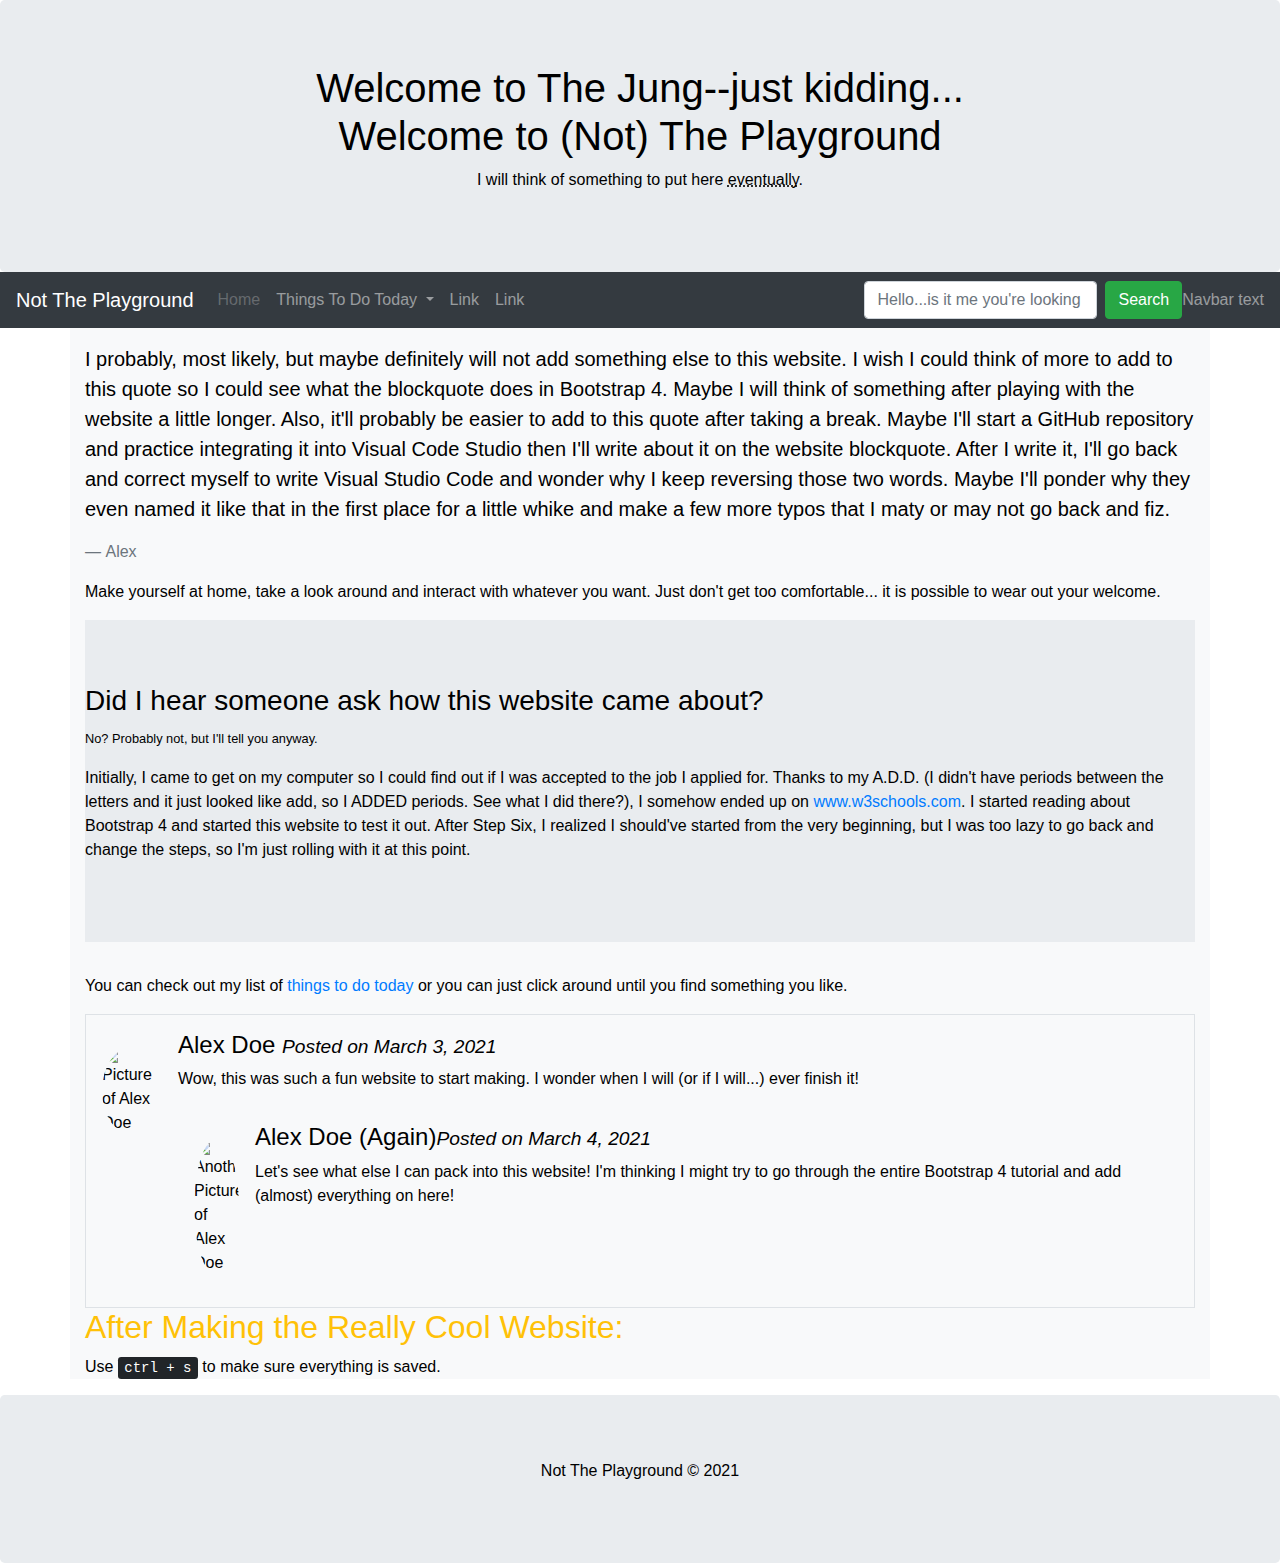
==== index.html @ 43184b0c "030521 - Added Pages" ====
<!--
    Author: Alex Doe
    Date: 03/03/2021
    File Name: template.html
-->

<!DOCTYPE html>
<html lang="en">
<head>
    <title>The Playground</title>

    <meta charset="utf-8">
    <meta name="viewport" content="width=device-width, initial-scale=1">

    <!-- Bootstrap CDN -->
    <link rel="stylesheet" href="https://maxcdn.bootstrapcdn.com/bootstrap/4.5.2/css/bootstrap.min.css">
    <script src="https://ajax.googleapis.com/ajax/libs/jquery/3.5.1/jquery.min.js"></script>
    <script src="https://cdnjs.cloudflare.com/ajax/libs/popper.js/1.16.0/umd/popper.min.js"></script>
    <script src="https://maxcdn.bootstrapcdn.com/bootstrap/4.5.2/js/bootstrap.min.js"></script>

    <!-- Stylesheet for Page -->
    <link rel="stylesheet" href="/css/styles.css">

</head>

<body>

    <div class="jumbotron text-center" style="margin-bottom:0">
        <h1>Welcome to The Jung--just kidding... <br>
            Welcome to (Not) The Playground</h1>
        <p>I will think of something to put here <abbr title="I probably (most likely) will not.">eventually</abbr>.</p> 
    </div>

      
<!-- Navbar -->
<nav class="navbar navbar-expand-sm bg-dark navbar-dark">
    <!-- Nav: Brand -->
    <a class="navbar-brand" href="index.html">Not The Playground</a>
    
    <!-- Navbar: Collapse Button -->
    <button class="navbar-toggler" type="button" data-toggle="collapse" data-target="#collapsibleNavbar">
        <span class="navbar-toggler-icon"></span>
    </button>
    <div class="collapse navbar-collapse" id="collapsibleNavbar">

        <!-- Navbar: links -->
        <ul class="navbar-nav">
        <li class="nav-item">
            <a class="nav-link disabled" href="#" alt="You are here.">Home</a>
        </li> 
        <!-- Dropdown -->
        <li class="nav-item dropdown">
            <a class="nav-link dropdown-toggle" href="/list/todo.html" id="navbardrop" data-toggle="dropdown">
                Things To Do Today
            </a>
            <div class="dropdown-menu">
                <a class="dropdown-item" href="/list/one.html">Step One</a>
                <a class="dropdown-item" href="/list/two.html">Step Two</a>
                <a class="dropdown-item" href="/list/three.html">Step Three</a>
                <a class="dropdown-item" href="/list/four.html">Step Four</a>
                <a class="dropdown-item" href="/list/five.html">Step Five</a>
                <a class="dropdown-item" href="/list/six.html">Step Six</a>
                <a class="dropdown-item" href="/list/seven.html">Step Seven</a>
                <a class="dropdown-item" href="/list/eight.html">Step Eight</a>
                <a class="dropdown-item" href="/list/nine.html">Step Nine</a>
                <a class="dropdown-item" href="/list/ten.html">Step Ten</a>
            </div>
        </li>
        <li class="nav-item">
            <a class="nav-link" href="#">Link</a>
        </li>
        <li class="nav-item">
            <a class="nav-link" href="#">Link</a>
        </li>    
        </ul>
    </div>  

    <!-- Navbar: Search Bar -->
    <form class="form-inline" action="/action_page.php">
        <input class="form-control mr-sm-2" type="text" placeholder="Hello...is it me you're looking for?">
        <button class="btn btn-success" type="submit">Search</button>
      </form>
    <!-- Navbar text-->
    <span class="navbar-text">
        Navbar text
    </span>
</nav>

    <div class="container-lg pt-3 bg-light text-black">
       

        <blockquote class="blockquote">
            <p>I probably, most likely, but maybe definitely will not add something else to this website. I wish I could think of more to add to this quote so I could see what the blockquote does in Bootstrap 4. Maybe I will think of something after playing with the website a little longer. Also, it'll probably be easier to add to this quote after taking a break. Maybe I'll start a GitHub repository and practice integrating it into Visual Code Studio then I'll write about it on the website blockquote. After I write it, I'll go back and correct myself to write Visual Studio Code and wonder why I keep reversing those two words. Maybe I'll ponder why they even named it like that in the first place for a little whike and make a few more typos that I maty or may not go back and fiz.</p>
            <footer class="blockquote-footer">Alex</footer>
        </blockquote>

        <p>Make yourself at home, take a look around and interact with whatever you want. Just don't get too comfortable... it is possible to wear out your welcome.</p>

        <div class="jumbotron jumbotron-fluid">
            <h3>Did I hear someone ask how this website came about?</h3>
            <p><small>No? Probably not, but I'll tell you anyway.</small></p>
            <p>Initially, I came to get on my computer so I could find out if I was accepted to the job I applied for. Thanks to my A.D.D. (I didn't have periods between the letters and it just looked like add, so I ADDED periods. See what I did there?), I somehow ended up on <a href="https://www.w3schools.com">www.w3schools.com</a>. I started reading about Bootstrap 4 and started this website to test it out. After Step Six, I realized I should've started from the very beginning, but I was too lazy to go back and change the steps, so I'm just rolling with it at this point.</p>
        </div>

        <p>You can check out my list of <a href="todo.html">things to do today</a> or you can just click around until you find something you like.</p>

        <div class="media border p-3">
            <img src="img_avatar3.png" alt="Picture of Alex Doe" class="mr-3 mt-3 rounded-circle" style="width:60px;">
            <div class="media-body">
              <h4>Alex Doe <small><i>Posted on March 3, 2021</i></small></h4>
              <p>Wow, this was such a fun website to start making. I wonder when I will (or if I will...) ever finish it!</p>
              <div class="media p-3">
                <img src="img_avatar2.png" alt="Another Picture of Alex Doe" class="mr-3 mt-3 rounded-circle" style="width:45px;">
                <div class="media-body">
                  <h4>Alex Doe (Again)<small><i>Posted on March 4, 2021</i></small></h4>
                  <p>Let's see what else I can pack into this website! I'm thinking I might try to go through the entire Bootstrap 4 tutorial and add (almost) everything on here!</p>
                </div>
              </div> 
            </div>
          </div>

        



        <h2 class="text-warning">After Making the Really Cool Website:</h2>
        <p>Use <kbd>ctrl + s</kbd> to make sure everything is saved.</p>





    </div>

    <!-- Footer -->
    <div class="jumbotron text-center" style="margin-bottom:0">
        <p>Not The Playground &copy; 2021</p>
    </div>
</body>
</html>
---- css/styles.css ----
/*
    Author: Alex Doe
    Date: 03/04/21
    File Name: styles.css
*/

/* CSS Reset */

* {
    box-sizing: border-box;
}

body {
    background-color: #FFFFFF;
    color: #000000;
}

/* Style rule for header */
.header {
    background-color: #F1F1F1;
    text-align: center;
    padding: 30px;
    font-size: 35px;
}

/* The navbar container */
.topnav {
    overflow: hidden;
    background-color: #333333;
}

/* Navbar links */
.topnav a {
    float: left;
    display: block;
    color: #F2F2F2;
    text-align: center;
    padding: 14px 16px;
    text-decoration: none;
}

/* Links - change color on hover */
.topnav a:hover {
    background-color: #ddd;
    color: #000000;
} 

/* Create three unequal columns that floats next to each other */
.column {
    float: left;
    padding: 10px;
}

/* Left and right column */
.column.side {
    width: 25%;
}

/* Middle column */
.column.middle {
    width: 50%;
}

/* Clear floats after the columns */
.row:after {
    content: "";
    display: table;
    clear: both;
}

/* Style rule for footer */
.footer {
    background-color: #F1F1F1;
    text-align: center;
    padding: 10px;
}

/* Responsive layout - makes the three columns stack on top of each other instead of next to each other */
@media (max-width: 600px) {
    .column.side, .column.middle {
      width: 100%;
    }
  }
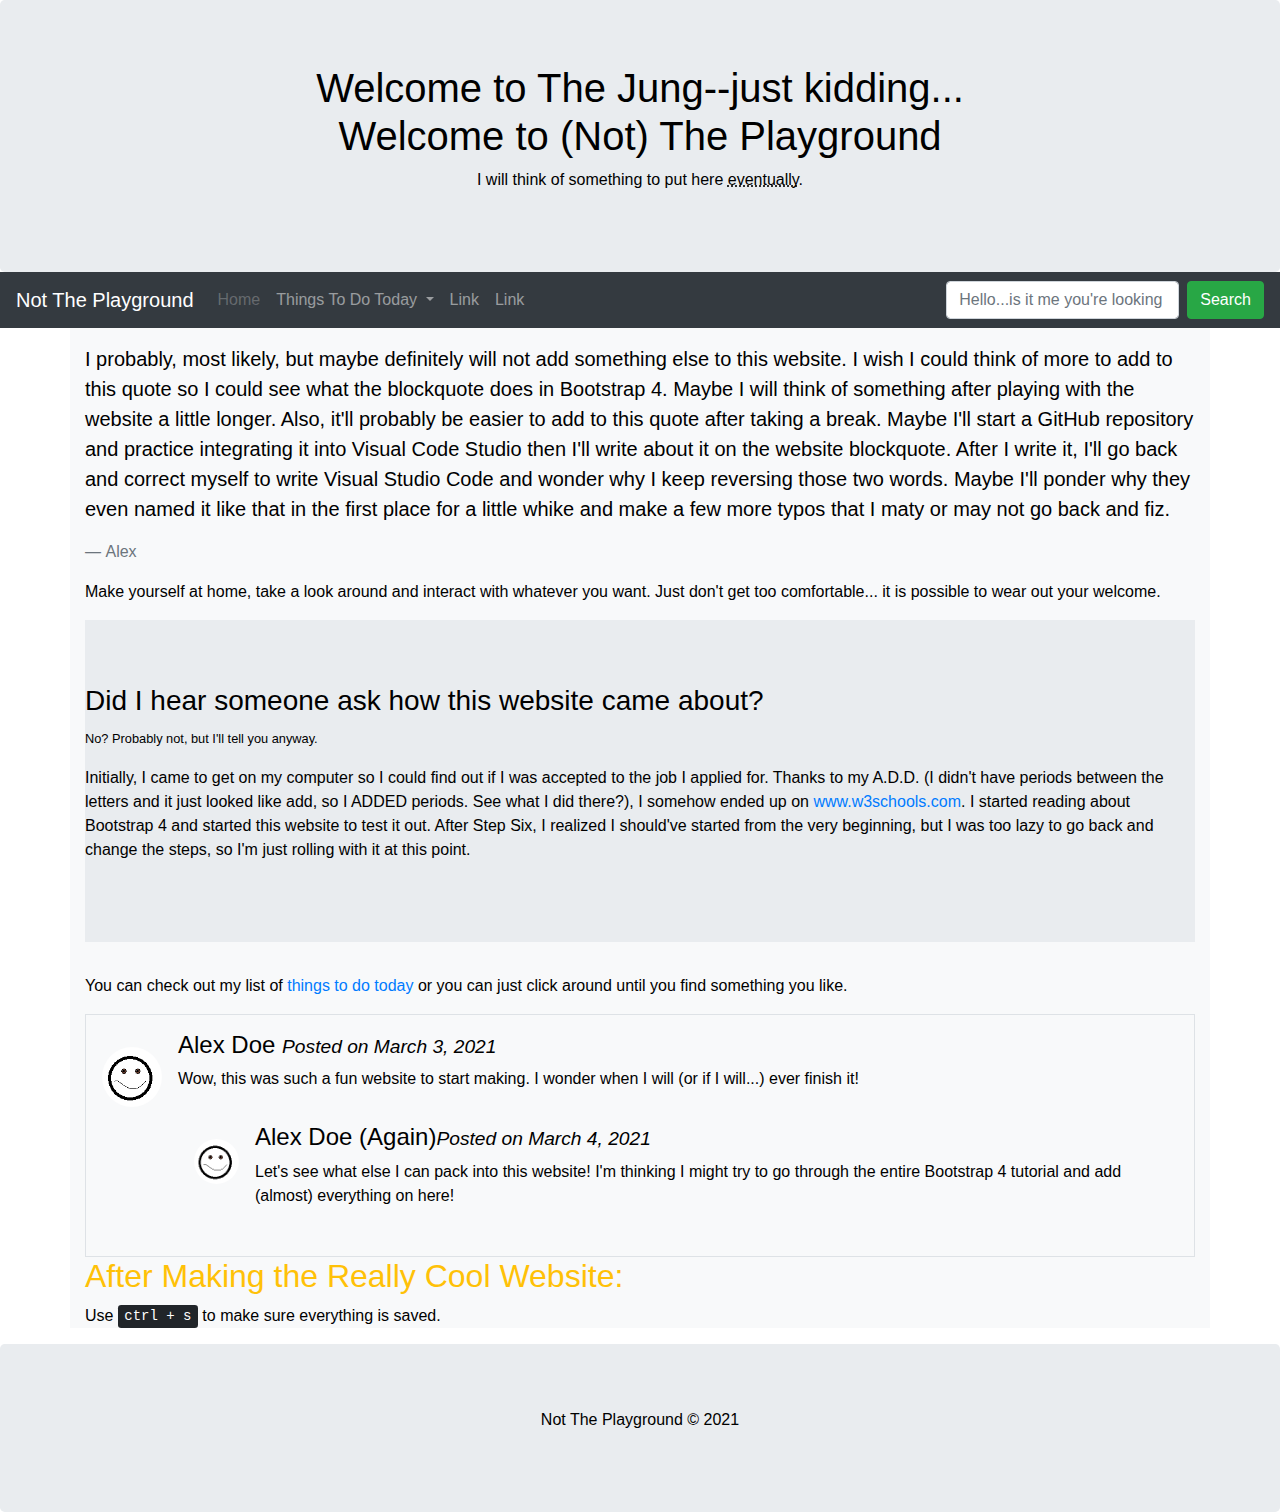
==== commit 3ef1bf86: "030621 - Added photo" ====
--- a/index.html
+++ b/index.html
@@ -46,7 +46,7 @@
         <!-- Navbar: links -->
         <ul class="navbar-nav">
         <li class="nav-item">
-            <a class="nav-link disabled" href="#" alt="You are here.">Home</a>
+            <a class="nav-link disabled" href="#" data-toggle="tooltip" title="You are here.">Home</a>
         </li> 
         <!-- Dropdown -->
         <li class="nav-item dropdown">
@@ -82,7 +82,7 @@
       </form>
     <!-- Navbar text-->
     <span class="navbar-text">
-        Navbar text
+        
     </span>
 </nav>
 
@@ -102,15 +102,15 @@
             <p>Initially, I came to get on my computer so I could find out if I was accepted to the job I applied for. Thanks to my A.D.D. (I didn't have periods between the letters and it just looked like add, so I ADDED periods. See what I did there?), I somehow ended up on <a href="https://www.w3schools.com">www.w3schools.com</a>. I started reading about Bootstrap 4 and started this website to test it out. After Step Six, I realized I should've started from the very beginning, but I was too lazy to go back and change the steps, so I'm just rolling with it at this point.</p>
         </div>
 
-        <p>You can check out my list of <a href="todo.html">things to do today</a> or you can just click around until you find something you like.</p>
+        <p>You can check out my list of <a href="/list/todo.html">things to do today</a> or you can just click around until you find something you like.</p>
 
         <div class="media border p-3">
-            <img src="img_avatar3.png" alt="Picture of Alex Doe" class="mr-3 mt-3 rounded-circle" style="width:60px;">
+            <img src="/media/images/alexdoe.png" alt="Picture of Alex Doe" class="mr-3 mt-3 rounded-circle" style="width:60px;">
             <div class="media-body">
               <h4>Alex Doe <small><i>Posted on March 3, 2021</i></small></h4>
               <p>Wow, this was such a fun website to start making. I wonder when I will (or if I will...) ever finish it!</p>
               <div class="media p-3">
-                <img src="img_avatar2.png" alt="Another Picture of Alex Doe" class="mr-3 mt-3 rounded-circle" style="width:45px;">
+                <img src="/media/images/alexdoe.png" alt="Another Picture of Alex Doe" class="mr-3 mt-3 rounded-circle" style="width:45px;">
                 <div class="media-body">
                   <h4>Alex Doe (Again)<small><i>Posted on March 4, 2021</i></small></h4>
                   <p>Let's see what else I can pack into this website! I'm thinking I might try to go through the entire Bootstrap 4 tutorial and add (almost) everything on here!</p>
@@ -120,9 +120,6 @@
           </div>
 
         
-
-
-
         <h2 class="text-warning">After Making the Really Cool Website:</h2>
         <p>Use <kbd>ctrl + s</kbd> to make sure everything is saved.</p>
 
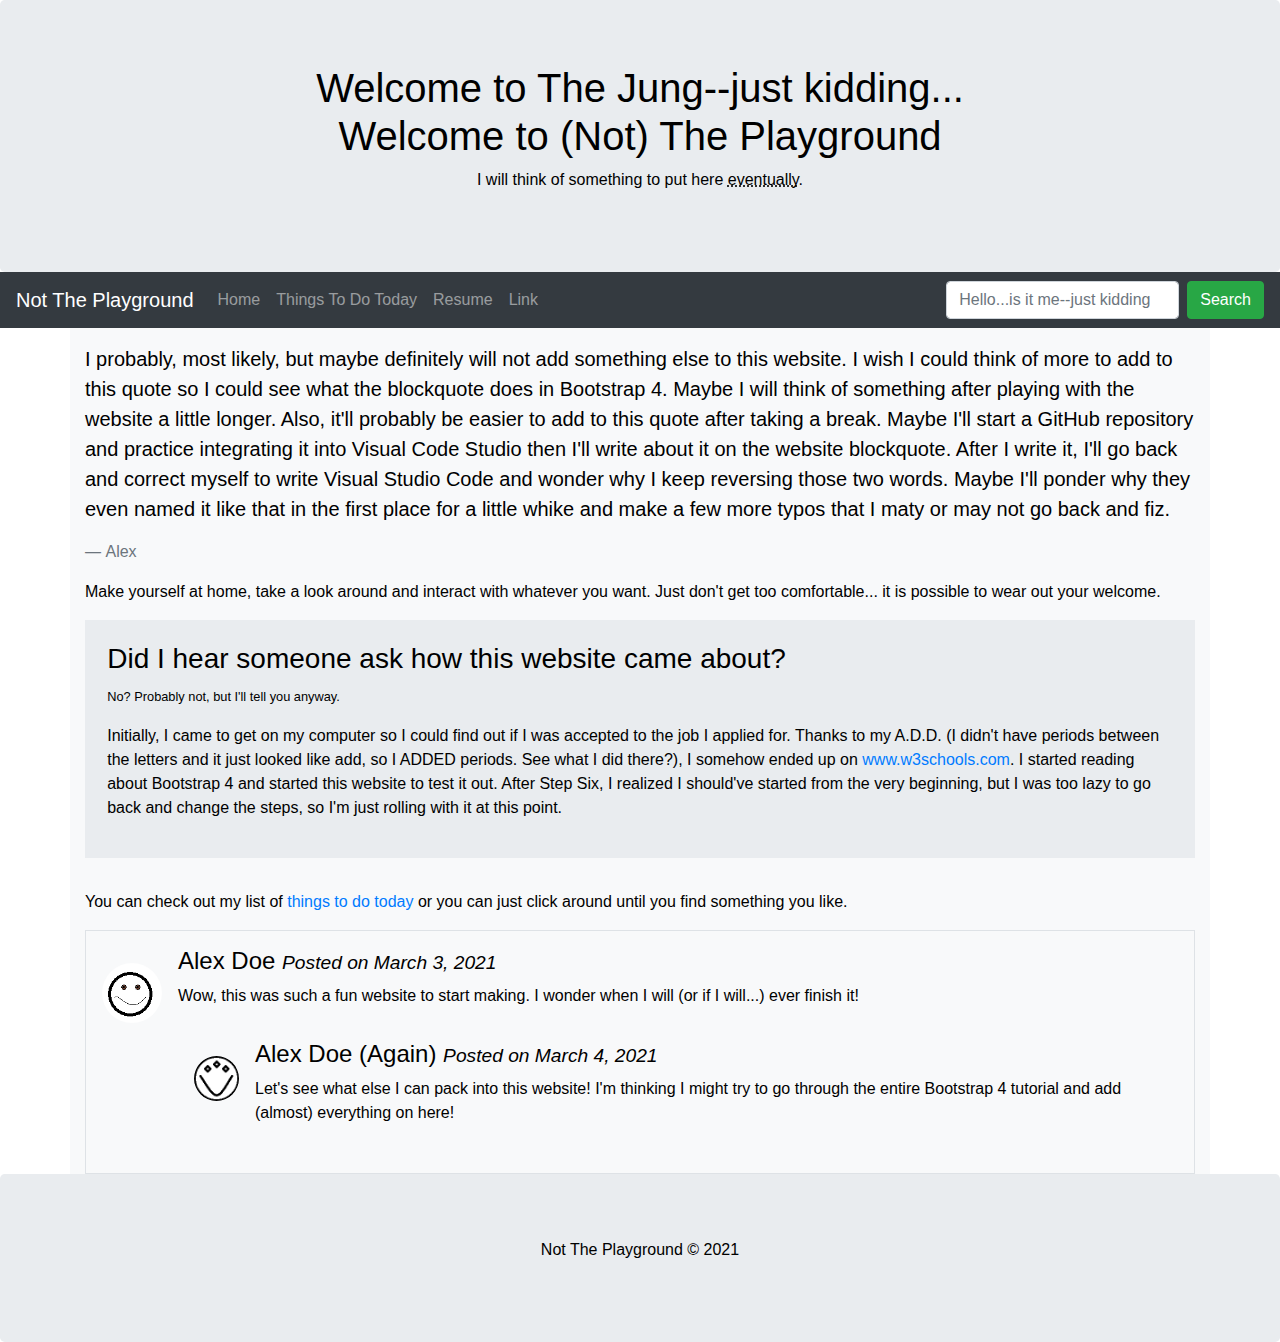
==== commit 4f17f6ad: "030821 - Added pagination" ====
--- a/index.html
+++ b/index.html
@@ -1,7 +1,7 @@
 <!--
     Author: Alex Doe
     Date: 03/03/2021
-    File Name: template.html
+    File Name: index.html
 -->
 
 <!DOCTYPE html>
@@ -21,70 +21,65 @@
     <!-- Stylesheet for Page -->
     <link rel="stylesheet" href="/css/styles.css">
 
+    <!-- Load Header and Footer -->
+    <script
+    src="https://code.jquery.com/jquery-3.3.1.js" integrity="sha256-2Kok7MbOyxpgUVvAk/HJ2jigOSYS2auK4Pfzbm7uH60=" crossorigin="anonymous">
+    </script>
+    <script> 
+        $(function(){
+            $("#header").load("header.html"); 
+            $("#footer").load("footer.html"); 
+            });
+    </script>
 </head>
 
 <body>
 
+    <!-- Header -->
     <div class="jumbotron text-center" style="margin-bottom:0">
         <h1>Welcome to The Jung--just kidding... <br>
             Welcome to (Not) The Playground</h1>
         <p>I will think of something to put here <abbr title="I probably (most likely) will not.">eventually</abbr>.</p> 
     </div>
 
-      
-<!-- Navbar -->
-<nav class="navbar navbar-expand-sm bg-dark navbar-dark">
-    <!-- Nav: Brand -->
-    <a class="navbar-brand" href="index.html">Not The Playground</a>
     
-    <!-- Navbar: Collapse Button -->
-    <button class="navbar-toggler" type="button" data-toggle="collapse" data-target="#collapsibleNavbar">
-        <span class="navbar-toggler-icon"></span>
-    </button>
-    <div class="collapse navbar-collapse" id="collapsibleNavbar">
+    <!-- Navbar -->
+    <nav class="navbar navbar-expand-sm bg-dark navbar-dark">
+        <!-- Nav: Brand -->
+        <a class="navbar-brand" href="index.html">Not The Playground</a>
+        
+        <!-- Navbar: Collapse Button -->
+        <button class="navbar-toggler" type="button" data-toggle="collapse" data-target="#collapsibleNavbar">
+            <span class="navbar-toggler-icon"></span>
+        </button>
+        <div class="collapse navbar-collapse" id="collapsibleNavbar">
 
-        <!-- Navbar: links -->
-        <ul class="navbar-nav">
-        <li class="nav-item">
-            <a class="nav-link disabled" href="#" data-toggle="tooltip" title="You are here.">Home</a>
-        </li> 
-        <!-- Dropdown -->
-        <li class="nav-item dropdown">
-            <a class="nav-link dropdown-toggle" href="/list/todo.html" id="navbardrop" data-toggle="dropdown">
-                Things To Do Today
-            </a>
-            <div class="dropdown-menu">
-                <a class="dropdown-item" href="/list/one.html">Step One</a>
-                <a class="dropdown-item" href="/list/two.html">Step Two</a>
-                <a class="dropdown-item" href="/list/three.html">Step Three</a>
-                <a class="dropdown-item" href="/list/four.html">Step Four</a>
-                <a class="dropdown-item" href="/list/five.html">Step Five</a>
-                <a class="dropdown-item" href="/list/six.html">Step Six</a>
-                <a class="dropdown-item" href="/list/seven.html">Step Seven</a>
-                <a class="dropdown-item" href="/list/eight.html">Step Eight</a>
-                <a class="dropdown-item" href="/list/nine.html">Step Nine</a>
-                <a class="dropdown-item" href="/list/ten.html">Step Ten</a>
-            </div>
-        </li>
-        <li class="nav-item">
-            <a class="nav-link" href="#">Link</a>
-        </li>
-        <li class="nav-item">
-            <a class="nav-link" href="#">Link</a>
-        </li>    
-        </ul>
-    </div>  
+            <!-- Navbar: links -->
+            <ul class="navbar-nav">
+            <li class="nav-item">
+                <a class="nav-link" href="index.html">Home</a>
+            </li> 
+            <li class="nav-item">
+                <a class="nav-link" href="/list/todo.html">Things To Do Today</a>
+            </li> 
+            <li class="nav-item">
+                <a class="nav-link" href="resume.html">Resume</a>
+            </li>
+            <li class="nav-item">
+                <a class="nav-link" href="#">Link</a>
+            </li>    
+            </ul>
+        </div>  
 
-    <!-- Navbar: Search Bar -->
-    <form class="form-inline" action="/action_page.php">
-        <input class="form-control mr-sm-2" type="text" placeholder="Hello...is it me you're looking for?">
-        <button class="btn btn-success" type="submit">Search</button>
-      </form>
-    <!-- Navbar text-->
-    <span class="navbar-text">
-        
-    </span>
-</nav>
+        <!-- Navbar: Search Bar -->
+        <form class="form-inline" action="/action_page.php">
+            <input class="form-control mr-sm-2" type="text" placeholder="Hello...is it me--just kidding">
+            <button class="btn btn-success" type="submit">Search</button>
+        </form>
+        <!-- Navbar text-->
+        <span class="navbar-text">
+        </span>
+    </nav>
 
     <div class="container-lg pt-3 bg-light text-black">
        
@@ -96,7 +91,7 @@
 
         <p>Make yourself at home, take a look around and interact with whatever you want. Just don't get too comfortable... it is possible to wear out your welcome.</p>
 
-        <div class="jumbotron jumbotron-fluid">
+        <div class="jumbotron jumbotron-fluid" style="padding: 2%">
             <h3>Did I hear someone ask how this website came about?</h3>
             <p><small>No? Probably not, but I'll tell you anyway.</small></p>
             <p>Initially, I came to get on my computer so I could find out if I was accepted to the job I applied for. Thanks to my A.D.D. (I didn't have periods between the letters and it just looked like add, so I ADDED periods. See what I did there?), I somehow ended up on <a href="https://www.w3schools.com">www.w3schools.com</a>. I started reading about Bootstrap 4 and started this website to test it out. After Step Six, I realized I should've started from the very beginning, but I was too lazy to go back and change the steps, so I'm just rolling with it at this point.</p>
@@ -110,28 +105,21 @@
               <h4>Alex Doe <small><i>Posted on March 3, 2021</i></small></h4>
               <p>Wow, this was such a fun website to start making. I wonder when I will (or if I will...) ever finish it!</p>
               <div class="media p-3">
-                <img src="/media/images/alexdoe.png" alt="Another Picture of Alex Doe" class="mr-3 mt-3 rounded-circle" style="width:45px;">
+                <img src="/media/images/alexdoe2.png" alt="Another Picture of Alex Doe" class="mr-3 mt-3 rounded-circle" style="width:45px;">
                 <div class="media-body">
-                  <h4>Alex Doe (Again)<small><i>Posted on March 4, 2021</i></small></h4>
+                  <h4>Alex Doe (Again) <small><i>Posted on March 4, 2021</i></small></h4>
                   <p>Let's see what else I can pack into this website! I'm thinking I might try to go through the entire Bootstrap 4 tutorial and add (almost) everything on here!</p>
                 </div>
-              </div> 
-            </div>
-          </div>
-
-        
-        <h2 class="text-warning">After Making the Really Cool Website:</h2>
-        <p>Use <kbd>ctrl + s</kbd> to make sure everything is saved.</p>
-
-
-
-
-
+              </div>
+            </div> 
+        </div>
     </div>
 
-    <!-- Footer -->
-    <div class="jumbotron text-center" style="margin-bottom:0">
-        <p>Not The Playground &copy; 2021</p>
-    </div>
+<!-- Footer -->
+<div class="jumbotron text-center" style="margin-bottom:0">
+    <p>Not The Playground &copy; 2021</p>
+</div>
+
+<script src="/js/scripts.js"></script>
 </body>
 </html>
